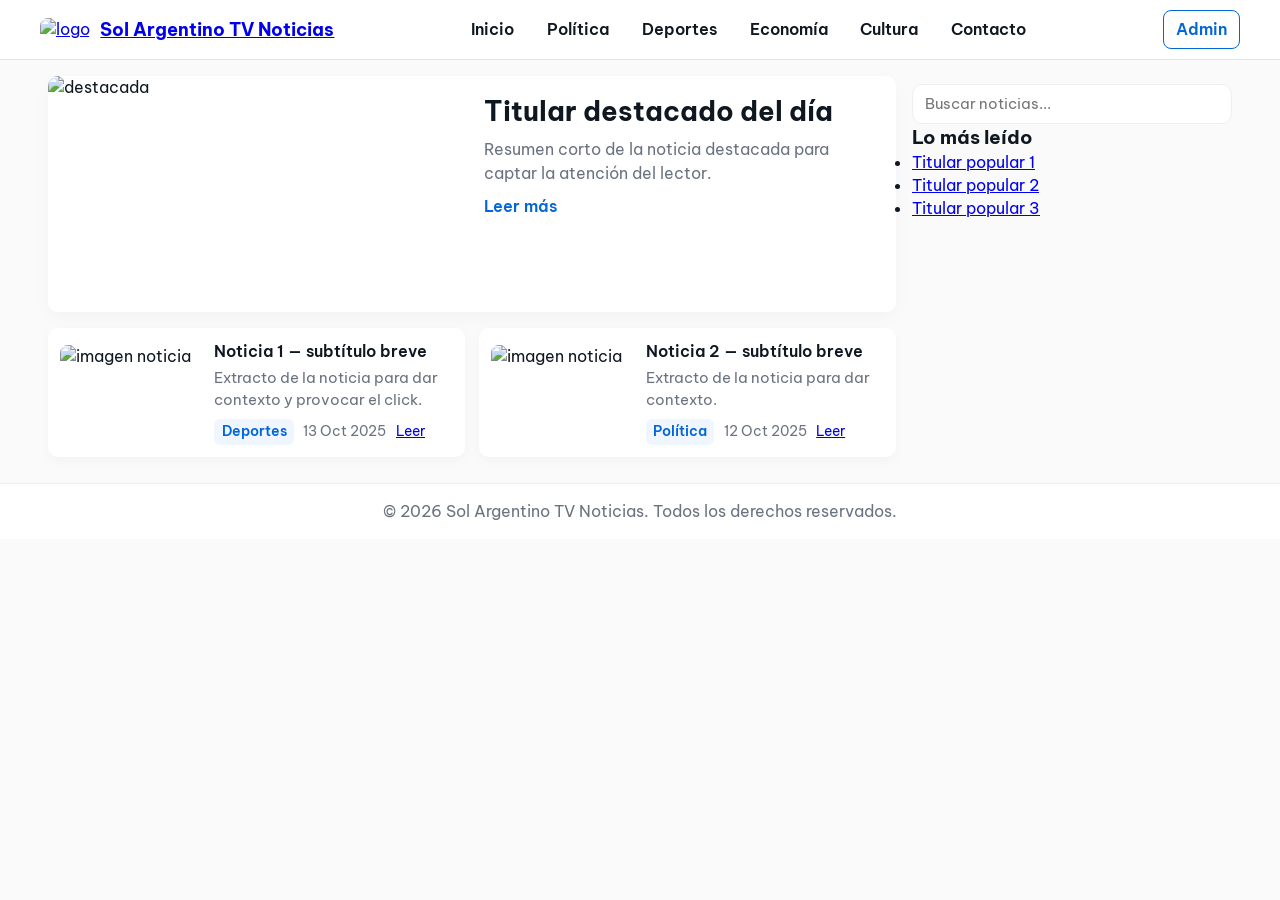
==== index.html @ bfdb7d1d "Initial commit" ====
<!DOCTYPE html>
<html lang="es">

<head>
    <meta charset="utf-8" />
    <meta name="viewport" content="width=device-width,initial-scale=1" />
    <title>Sol Argentino TV Noticias</title>
    <link rel="stylesheet" href="assets/css/homeandgeneral.css" />
</head>

<body>
    <header class="site-header">
        <div class="container header-inner">
            <div class="brand">
                <a href="index.html"><img src="assets/images/placeholder.jpg" alt="logo" class="logo"></a>
                <a href="index.html" class="site-title">Sol Argentino TV Noticias</a>
            </div>

            <!-- Nav visible en mobile: fila horizontal scrollable -->
            <nav class="main-nav" aria-label="Navegación principal">
                <a href="index.html" class="nav-link">Inicio</a>
                <a href="#" class="nav-link">Política</a>
                <a href="#" class="nav-link">Deportes</a>
                <a href="#" class="nav-link">Economía</a>
                <a href="#" class="nav-link">Cultura</a>
                <a href="#" class="nav-link">Contacto</a>
            </nav>

            <div class="actions">
                <a href="login.html" class="btn-outline">Admin</a>
            </div>

            <!-- (opcional) hamburger (hidden por defecto) -->
            <button class="hamburger hidden" aria-label="Abrir menú" type="button">
                <svg width="20" height="20" viewBox="0 0 24 24" fill="none" aria-hidden="true">
                    <path d="M3 6h18M3 12h18M3 18h18" stroke="#111" stroke-width="2" stroke-linecap="round" />
                </svg>
            </button>
        </div>

        <div class="mobile-nav-overlay hidden" aria-hidden="true"></div>
        <nav class="mobile-nav hidden" aria-hidden="true">
            <a href="index.html">Inicio</a>
            <a href="#">Política</a>
            <a href="#">Deportes</a>
            <a href="#">Economía</a>
            <a href="login.html" class="btn-outline">Admin</a>
        </nav>
    </header>

    <main class="container main-grid">
        <section class="hero">
            <article class="hero-card">
                <img src="assets/images/placeholder.jpg" alt="destacada">
                <div class="hero-content">
                    <h2 class="hero-title">Titular destacado del día</h2>
                    <p class="hero-excerpt">Resumen corto de la noticia destacada para captar la atención del lector.
                    </p>
                    <a class="read-more" href="articulos/index.html?id=001&slug=destacado">Leer más</a>
                </div>
            </article>
        </section>

        <aside class="sidebar">
            <div class="searchbox">
                <input id="search" type="search" placeholder="Buscar noticias...">
            </div>

            <div class="trending">
                <h3>Lo más leído</h3>
                <ul>
                    <li><a href="articulos/index.html?id=010&slug=titular-popular-1">Titular popular 1</a></li>
                    <li><a href="articulos/index.html?id=011&slug=titular-popular-2">Titular popular 2</a></li>
                    <li><a href="articulos/index.html?id=012&slug=titular-popular-3">Titular popular 3</a></li>
                </ul>
            </div>
        </aside>

        <section class="news-list" aria-live="polite">
            <!-- Tarjetas de noticias (ejemplos estáticos) -->
            <article class="news-card">
                <img src="assets/images/placeholder.jpg" alt="imagen noticia" class="news-thumb">
                <div class="news-body">
                    <h4 class="news-title">Noticia 1 — subtítulo breve</h4>
                    <p class="news-excerpt">Extracto de la noticia para dar contexto y provocar el click.</p>
                    <div class="meta">
                        <span class="categoria">Deportes</span>
                        <span class="fecha">13 Oct 2025</span>
                        <a href="articulos/index.html?id=002&slug=noticia-1" class="leer">Leer</a>
                    </div>
                </div>
            </article>

            <article class="news-card">
                <img src="assets/images/placeholder.jpg" alt="imagen noticia" class="news-thumb">
                <div class="news-body">
                    <h4 class="news-title">Noticia 2 — subtítulo breve</h4>
                    <p class="news-excerpt">Extracto de la noticia para dar contexto.</p>
                    <div class="meta">
                        <span class="categoria">Política</span>
                        <span class="fecha">12 Oct 2025</span>
                        <a href="articulos/index.html?id=003&slug=noticia-2" class="leer">Leer</a>
                    </div>
                </div>
            </article>

            <!-- Agregar más tarjetas aquí -->
        </section>
    </main>

    <footer class="site-footer">
        <div class="container">
            <p>© <span id="year"></span> Sol Argentino TV Noticias. Todos los derechos reservados.</p>
        </div>
    </footer>

    <script>
        // year footer
        document.addEventListener('DOMContentLoaded', () => {
            const y = new Date().getFullYear();
            const el = document.getElementById('year');
            if (el) el.textContent = y;
        });
    </script>
</body>

</html>
---- assets/css/homeandgeneral.css ----
/* homeandgeneral.css — Mobile-first, accesible y 100% responsivo */
/* Fuente importada vía @import (Be Vietnam Pro) */

@import url('https://fonts.googleapis.com/css2?family=Be+Vietnam+Pro:wght@300;400;500;600;700;800&display=swap');

:root {
    --bg: #fafafa;
    --card: #ffffff;
    --text: #0f1720;
    --muted: #6b7280;
    --accent: #0366d6;
    --soft: #f0f6ff;
    --border: #e6e6e6;
    --radius: 10px;

    --sp-xs: 0.35rem;
    --sp-sm: 0.6rem;
    --sp-md: 1rem;
    --sp-lg: 1.5rem;

    --container-max: 1200px;
}

/* Reset ligero */
* {
    font-family: "Be Vietnam Pro";
    box-sizing: border-box;
    margin: 0;
    padding: 0;
}

html,
body {
    height: 100%;
}

html {
    font-size: 16px;
    -webkit-text-size-adjust: 100%;
}

body {
    background: var(--bg);
    color: var(--text);
    -webkit-font-smoothing: antialiased;
    -moz-osx-font-smoothing: grayscale;
    line-height: 1.45;
}

/* Contenedor fluido */
.container {
    width: 94%;
    max-width: var(--container-max);
    margin: 0 auto;
    padding-left: 0.5rem;
    padding-right: 0.5rem;
}

/* Header */
.site-header {
    position: sticky;
    top: 0;
    z-index: 60;
    background: var(--card);
    border-bottom: 1px solid var(--border);
}

.header-inner {
    display: flex;
    align-items: center;
    justify-content: space-between;
    gap: 0.75rem;
    padding: 0.6rem 0;
}

/* Branding */
.brand {
    display: flex;
    align-items: center;
    gap: 0.65rem;
}

.logo {
    width: 40px;
    height: 40px;
    object-fit: cover;
    border-radius: 8px;
}

.site-title {
    font-weight: 700;
    font-size: clamp(0.95rem, 2.6vw, 1.1rem);
}

/* Nav visible on mobile (scrollable row) */
.main-nav {
    display: flex;
    gap: 0.5rem;
    align-items: center;
    overflow-x: auto;
    -webkit-overflow-scrolling: touch;
    padding: 0.25rem 0.2rem;
    scroll-snap-type: x mandatory;
}

.main-nav .nav-link {
    display: inline-flex;
    align-items: center;
    justify-content: center;
    white-space: nowrap;
    padding: 0.45rem 0.8rem;
    border-radius: 8px;
    text-decoration: none;
    font-weight: 600;
    color: var(--text);
    background: transparent;
    scroll-snap-align: start;
    min-height: 40px;
}

.main-nav .nav-link:hover,
.main-nav .nav-link:focus {
    color: var(--accent);
    background: rgba(3, 102, 214, 0.06);
    outline: none;
}

.main-nav::-webkit-scrollbar {
    height: 8px;
}

.main-nav::-webkit-scrollbar-thumb {
    background: rgba(0, 0, 0, 0.08);
    border-radius: 8px;
}

/* hamburger (hidden by default) */
.hamburger {
    display: none;
}

/* Actions */
.actions {
    display: flex;
    gap: 0.5rem;
    align-items: center;
}

.btn-outline {
    border: 1px solid var(--accent);
    color: var(--accent);
    padding: 0.45rem 0.75rem;
    border-radius: 8px;
    text-decoration: none;
    font-weight: 600;
}

/* MAIN GRID: mobile single column */
.main-grid {
    display: grid;
    gap: 1rem;
    margin-top: 1rem;
    grid-template-columns: 1fr;
    align-items: start;
}

/* HERO */
.hero-card {
    background: var(--card);
    border-radius: var(--radius);
    overflow: hidden;
    box-shadow: 0 6px 18px rgba(15, 15, 15, 0.03);
    display: grid;
    grid-template-columns: 1fr;
}

.hero-card img {
    width: 100%;
    height: auto;
    object-fit: cover;
    aspect-ratio: 16/9;
    display: block;
}

.hero-content {
    padding: 1rem;
}

.hero-title {
    font-size: clamp(1.05rem, 4.5vw, 1.7rem);
    font-weight: 700;
    margin-bottom: 0.45rem;
}

.hero-excerpt {
    color: var(--muted);
    margin-bottom: 0.65rem;
}

.read-more {
    color: var(--accent);
    font-weight: 600;
    text-decoration: none;
}

/* SIDEBAR */
.sidebar {
    padding-top: 0.5rem;
}

.searchbox input {
    width: 100%;
    padding: 0.6rem 0.75rem;
    border-radius: 10px;
    border: 1px solid #eee;
    font-size: 0.95rem;
    background: #fff;
}

/* NEWS LIST */
.news-list {
    display: grid;
    gap: 0.9rem;
    grid-template-columns: 1fr;
}

.news-card {
    display: flex;
    gap: 0.9rem;
    align-items: center;
    background: var(--card);
    padding: 0.75rem;
    border-radius: 10px;
    box-shadow: 0 4px 12px rgba(15, 15, 15, 0.03);
}

.news-thumb {
    width: 110px;
    height: 74px;
    object-fit: cover;
    border-radius: 8px;
    flex-shrink: 0;
}

.news-body {
    min-width: 0;
}

.news-title {
    font-size: 1rem;
    font-weight: 600;
    margin-bottom: 0.25rem;
}

.news-excerpt {
    color: var(--muted);
    margin-bottom: 0.5rem;
    font-size: 0.95rem;
}

.meta {
    display: flex;
    gap: 0.6rem;
    color: var(--muted);
    font-size: 0.85rem;
    align-items: center;
    flex-wrap: wrap;
}

.categoria {
    background: var(--soft);
    color: var(--accent);
    padding: 0.2rem 0.45rem;
    border-radius: 6px;
    font-weight: 600;
    font-size: 0.85rem;
}

/* Footer */
.site-footer {
    margin-top: 1.6rem;
    padding: 1rem 0;
    text-align: center;
    color: var(--muted);
    border-top: 1px solid #f0f0f0;
    background: var(--card);
}

/* Mobile nav overlay + drawer (hidden by default) */
.mobile-nav-overlay {
    display: none;
}

.mobile-nav {
    display: none;
}

/* Tablet and up */
@media (min-width: 720px) {
    .main-grid {
        grid-template-columns: 1fr 320px;
    }

    .hero-card {
        grid-template-columns: 420px 1fr;
        align-items: stretch;
    }

    .news-list {
        grid-template-columns: 1fr;
    }

    .hamburger {
        display: none;
    }

    /* nav visible as normal row for desktop */
    .main-nav {
        overflow: visible;
        justify-content: center;
        gap: 0.85rem;
        padding: 0;
    }

    .main-nav .nav-link {
        min-height: auto;
        padding: 0.35rem 0.6rem;
    }
}

/* Desktop grid for news */
@media (min-width: 1000px) {
    .news-list {
        grid-template-columns: repeat(auto-fit, minmax(280px, 1fr));
    }

    .news-thumb {
        width: 140px;
        height: 95px;
    }
}

/* Drawer open states (toggled by JS) */
body.nav-open .mobile-nav-overlay {
    position: fixed;
    inset: 0;
    background: rgba(0, 0, 0, 0.35);
    z-index: 55;
    display: block;
}

body.nav-open .mobile-nav {
    display: flex;
    position: fixed;
    top: 0;
    right: 0;
    width: min(92%, 320px);
    height: 100vh;
    background: var(--card);
    box-shadow: -6px 0 24px rgba(15, 15, 15, 0.12);
    padding: 1rem;
    flex-direction: column;
    gap: 1rem;
    z-index: 60;
}

.mobile-nav a {
    text-decoration: none;
    color: var(--text);
    padding: 0.7rem 0.5rem;
    border-radius: 8px;
}

.mobile-nav a:hover {
    background: #f6f9ff;
    color: var(--accent);
}

/* Focus states */
a:focus,
button:focus,
input:focus {
    outline: 3px solid rgba(3, 102, 214, 0.12);
    outline-offset: 2px;
    border-radius: 6px;
}

/* Utility */
.hidden {
    display: none !important;
}
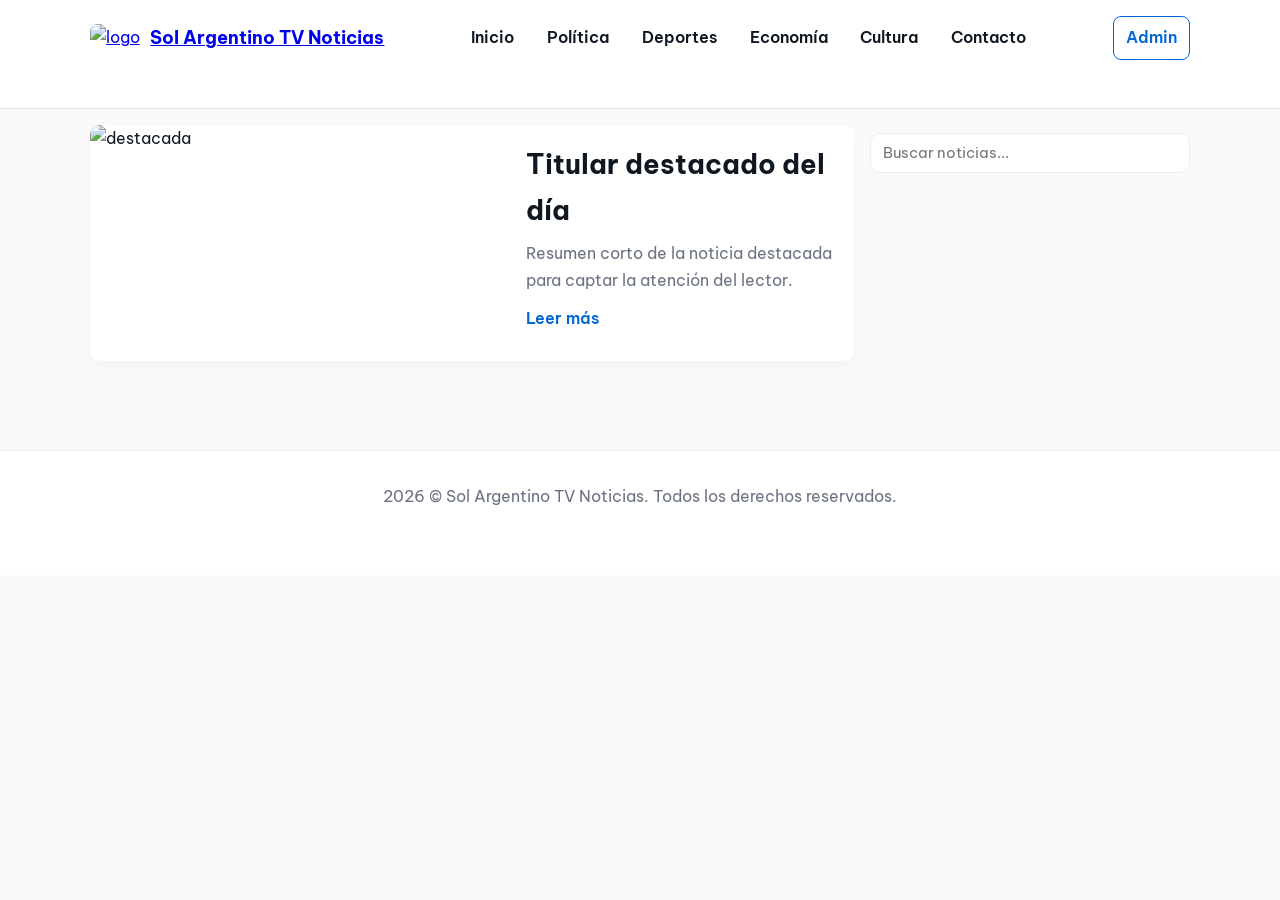
==== commit 930b93d3: "act" ====
--- a/index.html
+++ b/index.html
@@ -6,6 +6,7 @@
     <meta name="viewport" content="width=device-width,initial-scale=1" />
     <title>Sol Argentino TV Noticias</title>
     <link rel="stylesheet" href="assets/css/homeandgeneral.css" />
+    <link rel="stylesheet" href="assets/css/individualhtmls.css" />
 </head>
 
 <body>
@@ -16,7 +17,6 @@
                 <a href="index.html" class="site-title">Sol Argentino TV Noticias</a>
             </div>
 
-            <!-- Nav visible en mobile: fila horizontal scrollable -->
             <nav class="main-nav" aria-label="Navegación principal">
                 <a href="index.html" class="nav-link">Inicio</a>
                 <a href="#" class="nav-link">Política</a>
@@ -30,7 +30,6 @@
                 <a href="login.html" class="btn-outline">Admin</a>
             </div>
 
-            <!-- (opcional) hamburger (hidden por defecto) -->
             <button class="hamburger hidden" aria-label="Abrir menú" type="button">
                 <svg width="20" height="20" viewBox="0 0 24 24" fill="none" aria-hidden="true">
                     <path d="M3 6h18M3 12h18M3 18h18" stroke="#111" stroke-width="2" stroke-linecap="round" />
@@ -56,7 +55,7 @@
                     <h2 class="hero-title">Titular destacado del día</h2>
                     <p class="hero-excerpt">Resumen corto de la noticia destacada para captar la atención del lector.
                     </p>
-                    <a class="read-more" href="articulos/index.html?id=001&slug=destacado">Leer más</a>
+                    <a class="read-more" href="#">Leer más</a>
                 </div>
             </article>
         </section>
@@ -65,61 +64,24 @@
             <div class="searchbox">
                 <input id="search" type="search" placeholder="Buscar noticias...">
             </div>
-
-            <div class="trending">
-                <h3>Lo más leído</h3>
-                <ul>
-                    <li><a href="articulos/index.html?id=010&slug=titular-popular-1">Titular popular 1</a></li>
-                    <li><a href="articulos/index.html?id=011&slug=titular-popular-2">Titular popular 2</a></li>
-                    <li><a href="articulos/index.html?id=012&slug=titular-popular-3">Titular popular 3</a></li>
-                </ul>
-            </div>
         </aside>
 
-        <section class="news-list" aria-live="polite">
-            <!-- Tarjetas de noticias (ejemplos estáticos) -->
-            <article class="news-card">
-                <img src="assets/images/placeholder.jpg" alt="imagen noticia" class="news-thumb">
-                <div class="news-body">
-                    <h4 class="news-title">Noticia 1 — subtítulo breve</h4>
-                    <p class="news-excerpt">Extracto de la noticia para dar contexto y provocar el click.</p>
-                    <div class="meta">
-                        <span class="categoria">Deportes</span>
-                        <span class="fecha">13 Oct 2025</span>
-                        <a href="articulos/index.html?id=002&slug=noticia-1" class="leer">Leer</a>
-                    </div>
-                </div>
-            </article>
-
-            <article class="news-card">
-                <img src="assets/images/placeholder.jpg" alt="imagen noticia" class="news-thumb">
-                <div class="news-body">
-                    <h4 class="news-title">Noticia 2 — subtítulo breve</h4>
-                    <p class="news-excerpt">Extracto de la noticia para dar contexto.</p>
-                    <div class="meta">
-                        <span class="categoria">Política</span>
-                        <span class="fecha">12 Oct 2025</span>
-                        <a href="articulos/index.html?id=003&slug=noticia-2" class="leer">Leer</a>
-                    </div>
-                </div>
-            </article>
-
-            <!-- Agregar más tarjetas aquí -->
+        <section id="lista-articulos" class="news-list" aria-live="polite">
+            <!-- Aquí se cargan los artículos dinámicamente desde Supabase -->
         </section>
     </main>
 
     <footer class="site-footer">
         <div class="container">
-            <p>© <span id="year"></span> Sol Argentino TV Noticias. Todos los derechos reservados.</p>
+            <p><span id="year">2025</span> © Sol Argentino TV Noticias. Todos los derechos reservados.</p>
         </div>
     </footer>
 
+    <script type="module" src="assets/js/index.js"></script>
     <script>
-        // year footer
+        // Footer año
         document.addEventListener('DOMContentLoaded', () => {
-            const y = new Date().getFullYear();
-            const el = document.getElementById('year');
-            if (el) el.textContent = y;
+            document.getElementById('year').textContent = new Date().getFullYear();
         });
     </script>
 </body>
--- a/assets/css/homeandgeneral.css
+++ b/assets/css/homeandgeneral.css
@@ -331,7 +331,7 @@
 /* Desktop grid for news */
 @media (min-width: 1000px) {
     .news-list {
-        grid-template-columns: repeat(auto-fit, minmax(280px, 1fr));
+        grid-template-columns: repeat(auto-fit, minmax(941px, 1fr));
     }
 
     .news-thumb {
--- a/assets/css/individualhtmls.css
+++ b/assets/css/individualhtmls.css
@@ -0,0 +1,187 @@
+/* individualhtmls.css — Mobile-first, legibilidad óptima */
+/* Fuente importada vía @import */
+
+@import url('https://fonts.googleapis.com/css2?family=Be+Vietnam+Pro:wght@300;400;500;600;700;800&display=swap');
+
+:root {
+    --bg: #fafafa;
+    --card: #ffffff;
+    --text: #0f1720;
+    --muted: #6b7280;
+    --accent: #0366d6;
+    --radius: 10px;
+    --container-max: 900px;
+    --gutter: 1rem;
+}
+
+/* Reset / tipografía */
+* {
+    font-family: "Be Vietnam Pro";
+    box-sizing: border-box;
+    margin: 0;
+    padding: 0;
+}
+
+html,
+body {
+    height: 100%;
+}
+
+body {
+    background: var(--bg);
+    color: var(--text);
+    line-height: 1.7;
+    -webkit-font-smoothing: antialiased;
+}
+
+/* Container */
+.container {
+    width: 94%;
+    max-width: var(--container-max);
+    margin: 0 auto;
+    padding: 1rem 0 3rem;
+}
+
+/* Card del artículo */
+.articulo {
+    background: var(--card);
+    border-radius: var(--radius);
+    padding: 1rem;
+    box-shadow: 0 8px 28px rgba(15, 15, 15, 0.04);
+
+    /* Centrado por defecto (mobile) */
+    margin: 0 auto;
+    position: static;
+    left: 0;
+}
+
+/* Títulos y metadatos */
+.titulo {
+    font-size: clamp(1.25rem, 5vw, 2rem);
+    font-weight: 700;
+    margin-bottom: 0.45rem;
+    line-height: 1.08;
+}
+
+.fecha {
+    color: var(--muted);
+    font-size: 0.95rem;
+    margin-bottom: 1rem;
+}
+
+/* Imagen destacada */
+.imagen {
+    width: 100%;
+    height: auto;
+    border-radius: 10px;
+    margin-bottom: 1rem;
+    display: block;
+    object-fit: cover;
+}
+
+/* Contenido */
+.contenido {
+    font-size: clamp(0.98rem, 1.8vw, 1.06rem);
+    line-height: 1.85;
+    color: var(--text);
+}
+
+.contenido p {
+    margin-bottom: 1rem;
+}
+
+.contenido h2,
+.contenido h3 {
+    margin: 1.2rem 0 0.6rem;
+    font-weight: 600;
+}
+
+.contenido ul,
+.contenido ol {
+    margin: 0.6rem 0 1rem 1.25rem;
+}
+
+.contenido blockquote {
+    margin: 1rem 0;
+    padding: 0.9rem 1rem;
+    background: #f7fbff;
+    border-left: 4px solid var(--accent);
+    color: #222;
+    border-radius: 6px;
+}
+
+/* Layout article + aside (mobile stacked) */
+.article-layout {
+    display: grid;
+    grid-template-columns: 1fr;
+    gap: 1rem;
+}
+
+.share-bar {
+    display: flex;
+    gap: 0.5rem;
+    margin-top: 1rem;
+    flex-wrap: wrap;
+}
+
+.share-btn {
+    padding: 0.5rem 0.7rem;
+    border-radius: 8px;
+    background: #f3f7ff;
+    color: var(--accent);
+    text-decoration: none;
+    font-weight: 600;
+}
+
+/* Article footer */
+.article-footer {
+    margin-top: 2rem;
+    border-top: 1px solid #f0f0f0;
+    padding-top: 1rem;
+    color: var(--muted);
+    font-size: 0.95rem;
+}
+
+/* Tablet and up: two-column layout (content + right aside) */
+@media (min-width:820px) {
+    .article-layout {
+        grid-template-columns: 1fr 300px;
+        align-items: start;
+        gap: 1.5rem;
+    }
+
+    .articulo {
+        padding: 1.25rem;
+    }
+}
+
+/* Desktop large screens: desplazar artículo horizontalmente */
+@media (min-width:1000px) {
+    .articulo {
+        position: relative;
+        left: 18%;
+        margin: 0;
+        /* eliminar auto para que left funcione */
+    }
+}
+
+/* Large screens: comfortable reading width */
+@media (min-width:1200px) {
+    :root {
+        --container-max: 1100px;
+    }
+
+    .contenido {
+        font-size: 1.06rem;
+        line-height: 1.95;
+    }
+}
+
+/* Focus states */
+a:focus,
+button:focus,
+input:focus {
+    outline: 3px solid rgba(3, 102, 214, 0.12);
+    outline-offset: 2px;
+    border-radius: 6px;
+}
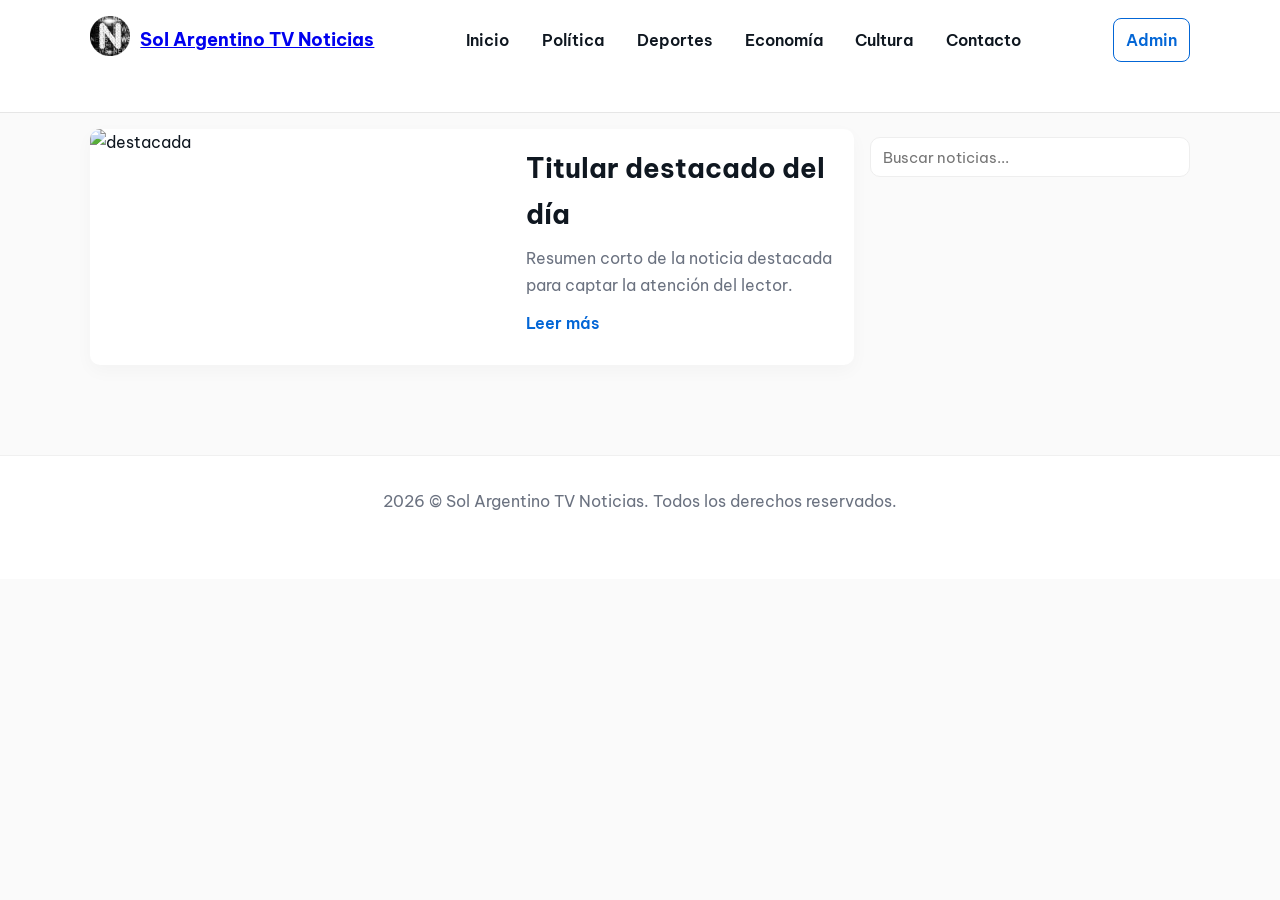
==== commit 503f8de9: "act" ====
--- a/index.html
+++ b/index.html
@@ -13,7 +13,7 @@
     <header class="site-header">
         <div class="container header-inner">
             <div class="brand">
-                <a href="index.html"><img src="assets/images/placeholder.jpg" alt="logo" class="logo"></a>
+                <a href="index.html"><img src="assets/media/images/placeholder.png" alt="logo" class="logo"></a>
                 <a href="index.html" class="site-title">Sol Argentino TV Noticias</a>
             </div>
 
